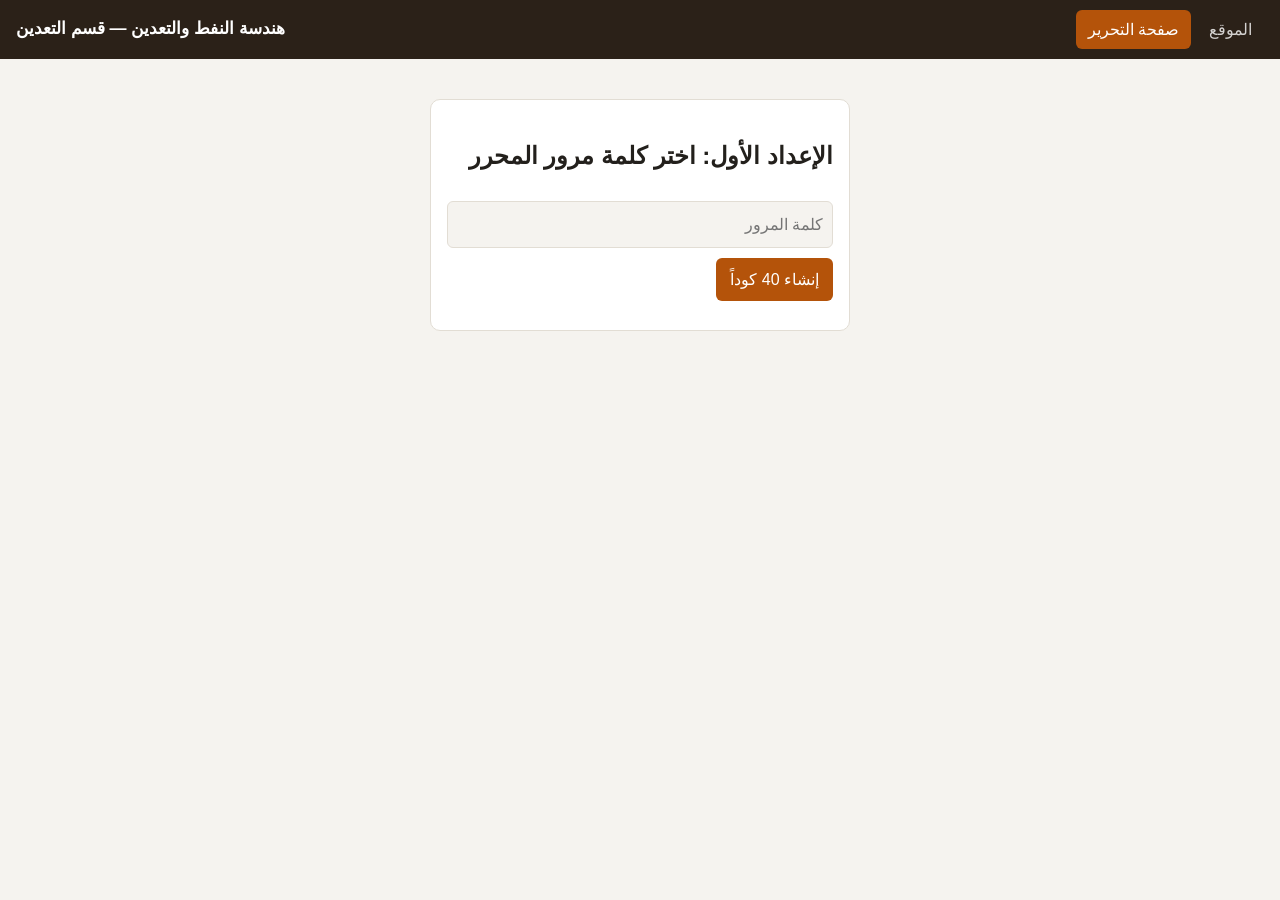
==== admin.html @ 2e19c4da "Add files via upload" ====
<!doctype html>
<html lang="ar" dir="rtl"><head><meta charset="utf-8"><meta name="viewport" content="width=device-width, initial-scale=1">
<title>صفحة التحرير</title><link rel="stylesheet" href="style.css"></head>
<body><header><h1>هندسة النفط والتعدين — قسم التعدين</h1><nav><a href="index.html">الموقع</a><a class="on" href="admin.html">صفحة التحرير</a></nav></header><main id="app"></main>
<script src="common.js"></script>
<script>
let D,P={},PW='',dirty=false,epage=null;const a=$('#app');
function lock(setup){a.innerHTML=`<div class="card narrow"><h2>${setup?'الإعداد الأول: اختر كلمة مرور المحرر':'دخول المحرر'}</h2><input id="pw" type="password" placeholder="كلمة المرور"><button class="b" id="go">${setup?'إنشاء 40 كوداً':'دخول'}</button><p class="mu" id="er"></p></div>`;
$('#go').onclick=async()=>{const pw=$('#pw').value;if(pw.length<8)return $('#er').textContent='8 أحرف على الأقل';
if(setup){PW=pw;for(let i=0;i<40;i++)await addCode();dirty=true;panel()}
else try{P=(await unseal(D.vault,pw)).plain;PW=pw;panel()}catch(e){$('#er').textContent='كلمة المرور خاطئة'}}}
async function addCode(){const c=gen(),h=await H(c);P[h]=c;D.codes.push({h,n:'',off:0})}
function panel(){const sub=(p)=>D.pages.filter(x=>x.parent===p);
a.innerHTML=`<div class="card" style="border-color:var(--ac)"><div class="row"><b>${dirty?'⚠ تعديلات غير محفوظة في الملف':'لا تعديلات'}</b><button class="b" id="dl">تنزيل data.json</button></div><p class="mu">بعد أي تعديل: نزّل data.json ثم ارفعه إلى GitHub ليحل محل القديم.</p></div>
<div class="card"><h3>الأعضاء والأكواد (${D.codes.length})</h3><div class="row" style="margin-bottom:10px"><button class="b" id="ac">+ كود</button><button class="g" id="a10">+ 10 أكواد</button></div>
<div class="sc"><table><tr><th>#</th><th>الكود</th><th>اسم صاحبه (اختياري)</th><th>الحالة</th><th></th></tr>${D.codes.map((c,i)=>`<tr><td>${i+1}</td><td><code>${esc(P[c.h]||'؟')}</code></td><td><input data-n="${i}" value="${esc(c.n)}" style="margin:0"></td><td>${D.banned.includes(c.h)?'مطرود':c.off?'معطّل':'فعّال'}</td><td class="row"><button class="g" data-a="chg" data-i="${i}">تغيير الكود</button><button class="g" data-a="off" data-i="${i}">${c.off?'تفعيل':'تعطيل'}</button><button class="r" data-a="kick" data-i="${i}">طرد</button><button class="r" data-a="del" data-i="${i}">حذف</button></td></tr>`).join('')}</table></div>
<p class="mu">إذا كتبتَ اسماً للكود فلن يدخل به إلا من يكتب هذا الاسم.</p></div>
<div class="card"><h3>الصفحات</h3><button class="b" id="np" style="margin-bottom:10px">+ صفحة جديدة</button>${D.pages.map(p=>`<div class="row" style="padding:4px 0">${p.parent?'↳ ':''}<b>${esc(p.title)}</b><button class="g" data-a="ep" data-id="${p.id}">تحرير</button><button class="g" data-a="sub" data-id="${p.id}">+ صفحة داخلها</button><button class="r" data-a="dp" data-id="${p.id}">حذف</button></div>`).join('')||'<p class="mu">لا توجد صفحات</p>'}</div><div id="ed"></div>`;
$('#dl').onclick=download;$('#ac').onclick=async()=>{await addCode();dirty=true;panel()};$('#a10').onclick=async()=>{for(let i=0;i<10;i++)await addCode();dirty=true;panel()};$('#np').onclick=()=>newP('');
a.querySelectorAll('[data-n]').forEach(i=>i.onchange=()=>{D.codes[+i.dataset.n].n=i.value;dirty=true;$('#dl').previousElementSibling.textContent='⚠ تعديلات غير محفوظة في الملف'});
a.querySelectorAll('[data-a]').forEach(b=>b.onclick=async()=>{const i=+b.dataset.i,c=D.codes[i],t=b.dataset.a;
if(t==='chg'){const n=gen(),h=await H(n);delete P[c.h];D.codes[i]={h,n:c.n,off:0};P[h]=n}
if(t==='off')c.off=c.off?0:1;
if(t==='kick'){if(!confirm('طرد هذا العضو؟'))return;D.banned.push(c.h);c.off=1}
if(t==='del'){if(!confirm('حذف الكود؟'))return;D.codes.splice(i,1);delete P[c.h]}
if(t==='ep')return editP(b.dataset.id);if(t==='sub')return newP(b.dataset.id);
if(t==='dp'){if(!confirm('حذف الصفحة وما تحتها؟'))return;const rm=id=>{sub(id).forEach(x=>rm(x.id));D.pages=D.pages.filter(x=>x.id!==id)};rm(b.dataset.id)}
dirty=true;panel()})}
function newP(parent){const t=prompt('عنوان الصفحة؟');if(!t)return;const id=uid();D.pages.push({id,parent,title:t,html:''});dirty=true;panel();editP(id)}
function editP(id){const p=D.pages.find(x=>x.id===id);if(!p)return;
$('#ed').innerHTML=`<div class="card"><h3>تحرير: ${esc(p.title)}</h3><label>العنوان</label><input id="pt" value="${esc(p.title)}"><label>المحتوى (HTML مسموح)</label><textarea id="ph" rows="10">${esc(p.html)}</textarea><div class="row"><input type="file" id="pi" accept="image/*" style="width:auto"><button class="b" id="ps">حفظ الصفحة</button><button class="g" id="px">إغلاق</button></div><p class="mu">الصور تُضغط وتُضاف داخل المحتوى. احذف وسم img لحذف صورة.</p></div>`;
$('#pi').onchange=e=>{const f=e.target.files[0];if(!f)return;const im=new Image();im.onload=()=>{const k=Math.min(1,1000/im.width),c=document.createElement('canvas');c.width=im.width*k;c.height=im.height*k;c.getContext('2d').drawImage(im,0,0,c.width,c.height);$('#ph').value+=`\n<img src="${c.toDataURL('image/jpeg',.75)}" alt="">`};im.src=URL.createObjectURL(f)};
$('#ps').onclick=()=>{p.title=$('#pt').value||p.title;p.html=$('#ph').value;dirty=true;panel()};$('#px').onclick=()=>$('#ed').innerHTML='';$('#ed').scrollIntoView({behavior:'smooth'})}
async function download(){const out={pages:D.pages,codes:D.codes,banned:D.banned,vault:await seal({plain:P},PW)};
const l=document.createElement('a');l.href=URL.createObjectURL(new Blob([JSON.stringify(out)],{type:'application/json'}));l.download='data.json';l.click();dirty=false;panel()}
loadData().then(d=>{D=d;lock(!D.vault)}).catch(()=>a.innerHTML='<div class="card">تعذّر تحميل data.json</div>');
</script></body></html>
---- style.css ----
:root{--bg:#f5f3ef;--card:#fff;--tx:#23201c;--mu:#6b645a;--ac:#b4530a;--bd:#e2ddd4;--hd:#2b2118}
@media (prefers-color-scheme:dark){:root{--bg:#171410;--card:#221e19;--tx:#efeae2;--mu:#a69d90;--ac:#e8863a;--bd:#3a342c;--hd:#0f0d0a}}
*{box-sizing:border-box}body{margin:0;background:var(--bg);color:var(--tx);font-family:Tahoma,"Segoe UI",Arial,sans-serif;line-height:1.7}
header{background:var(--hd);color:#fff;display:flex;direction:ltr;align-items:center;gap:16px;padding:10px 16px;flex-wrap:wrap}
header h1{font-size:17px;margin:0;direction:rtl;text-align:left}
nav{direction:rtl;display:flex;gap:6px;flex-wrap:wrap;margin-inline-end:auto}
nav button,nav a{background:none;border:0;color:#fff;padding:6px 12px;border-radius:6px;cursor:pointer;font:inherit;opacity:.8;text-decoration:none}
nav .on,nav button:hover,nav a:hover{background:var(--ac);opacity:1}
main{max-width:900px;margin:20px auto;padding:0 14px}
.card{background:var(--card);border:1px solid var(--bd);border-radius:10px;padding:16px;margin-bottom:14px}
input,textarea{width:100%;padding:9px;border:1px solid var(--bd);border-radius:6px;background:var(--bg);color:var(--tx);font:inherit;margin:4px 0 10px}
.b{background:var(--ac);color:#fff;border:0;border-radius:6px;padding:8px 14px;cursor:pointer;font:inherit}
.g{background:none;border:1px solid var(--bd);color:var(--tx);border-radius:6px;padding:5px 10px;cursor:pointer;font:inherit}
.r{background:#b3261e;color:#fff;border:0;border-radius:6px;padding:5px 10px;cursor:pointer;font:inherit}
table{width:100%;border-collapse:collapse}td,th{padding:6px;border-bottom:1px solid var(--bd);text-align:start;font-size:14px}
code{background:var(--bg);padding:2px 6px;border-radius:4px;direction:ltr;display:inline-block;letter-spacing:1px}
.mu{color:var(--mu);font-size:13px}.row{display:flex;gap:8px;flex-wrap:wrap;align-items:center}
img{max-width:100%;border-radius:8px}.sc{overflow-x:auto}.narrow{max-width:420px;margin:40px auto}
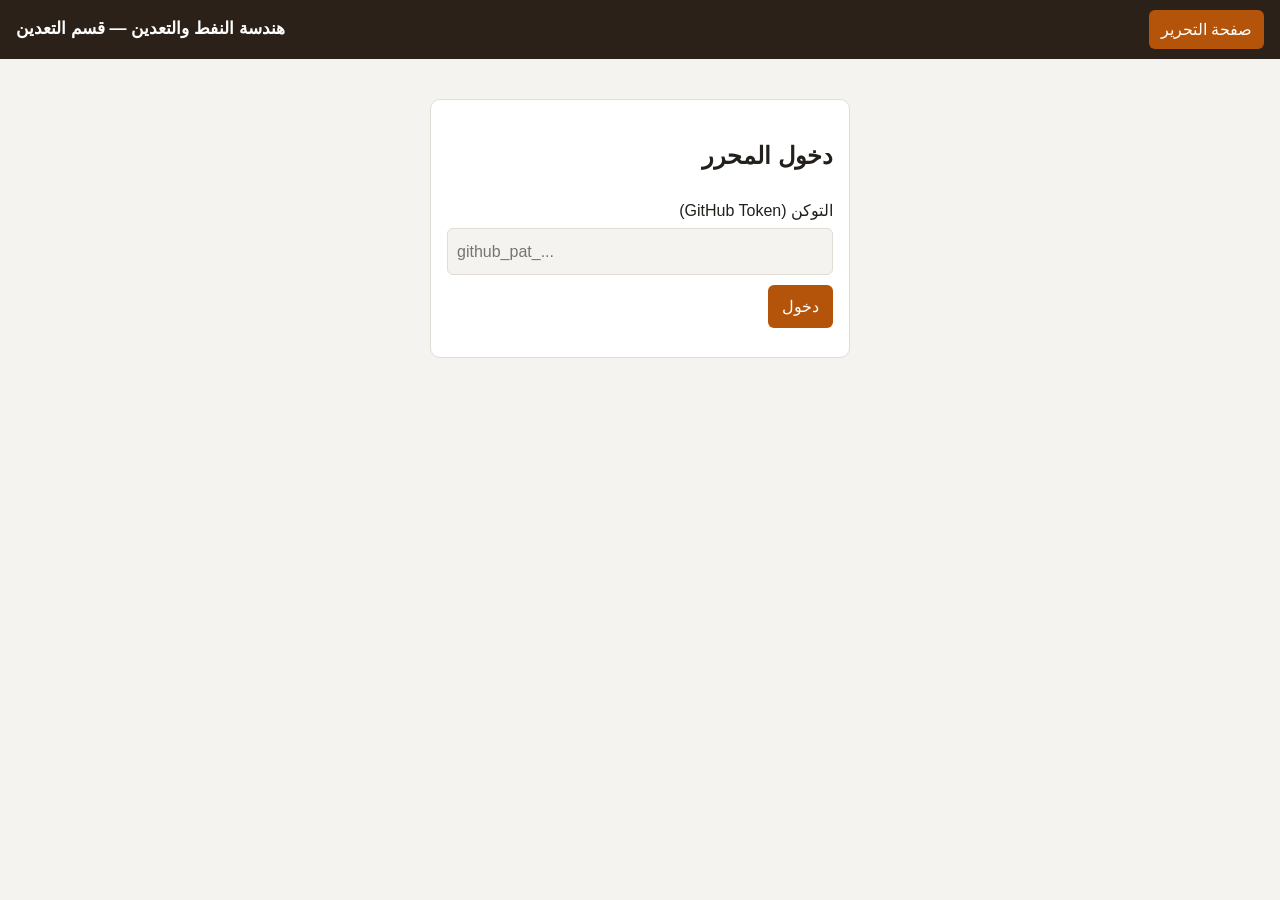
==== commit 4098c4db: "Update admin.html" ====
--- a/admin.html
+++ b/admin.html
@@ -1,23 +1,35 @@
 <!doctype html>
 <html lang="ar" dir="rtl"><head><meta charset="utf-8"><meta name="viewport" content="width=device-width, initial-scale=1">
 <title>صفحة التحرير</title><link rel="stylesheet" href="style.css"></head>
-<body><header><h1>هندسة النفط والتعدين — قسم التعدين</h1><nav><a href="index.html">الموقع</a><a class="on" href="admin.html">صفحة التحرير</a></nav></header><main id="app"></main>
+<body><header><h1>هندسة النفط والتعدين — قسم التعدين</h1><nav><a class="on" href="admin.html">صفحة التحرير</a></nav></header><main id="app"></main>
 <script src="common.js"></script>
 <script>
-let D,P={},PW='',dirty=false,epage=null;const a=$('#app');
-function lock(setup){a.innerHTML=`<div class="card narrow"><h2>${setup?'الإعداد الأول: اختر كلمة مرور المحرر':'دخول المحرر'}</h2><input id="pw" type="password" placeholder="كلمة المرور"><button class="b" id="go">${setup?'إنشاء 40 كوداً':'دخول'}</button><p class="mu" id="er"></p></div>`;
-$('#go').onclick=async()=>{const pw=$('#pw').value;if(pw.length<8)return $('#er').textContent='8 أحرف على الأقل';
-if(setup){PW=pw;for(let i=0;i<40;i++)await addCode();dirty=true;panel()}
-else try{P=(await unseal(D.vault,pw)).plain;PW=pw;panel()}catch(e){$('#er').textContent='كلمة المرور خاطئة'}}}
+const OWN=location.hostname.split('.')[0],REPO=location.pathname.split('/')[1]||'university',ROOT='https://api.github.com/repos/'+OWN+'/'+REPO;
+let D,P={},TK='',SHA='',dirty=false;const a=$('#app');
+const gh=(u,o={})=>fetch(u,{...o,headers:{Authorization:'Bearer '+TK,Accept:'application/vnd.github+json',...(o.headers||{})}});
+function login(msg){a.innerHTML=`<div class="card narrow"><h2>دخول المحرر</h2><label>التوكن (GitHub Token)</label><input id="tk" type="password" dir="ltr" placeholder="github_pat_..." autocomplete="off"><button class="b" id="go">دخول</button><p class="mu" id="er">${esc(msg||'')}</p></div>`;
+$('#go').onclick=()=>start($('#tk').value.trim())}
+async function start(t){TK=t;if(!TK)return;
+try{const r=await gh(ROOT);if(!r.ok)throw 0;const j=await r.json();if(!j.permissions||!j.permissions.push)throw 1}catch(e){TK='';localStorage.removeItem('tk');return login('التوكن غير صالح أو لا يملك صلاحية الكتابة على المستودع')}
+localStorage.setItem('tk',TK);
+const f=await gh(ROOT+'/contents/data.json',{headers:{Accept:'application/vnd.github.raw+json'}});D=await f.json();
+const l=await (await gh(ROOT+'/contents/')).json();SHA=l.find(x=>x.name==='data.json').sha;
+if(!D.vault){for(let i=0;i<40;i++)await addCode();dirty=true;return panel()}
+try{P=(await unseal(D.vault,TK)).plain;panel()}catch(e){recover()}}
+function recover(){a.innerHTML=`<div class="card narrow"><h2>توكن جديد</h2><p>الأكواد مشفّرة بالتوكن القديم. أدخله مرة واحدة لنقلها للتوكن الجديد:</p><input id="old" type="password" dir="ltr" placeholder="التوكن القديم"><button class="b" id="ok">استعادة</button> <button class="r" id="rs">لا أملكه: إعادة توليد كل الأكواد</button><p class="mu" id="er"></p></div>`;
+$('#ok').onclick=async()=>{try{P=(await unseal(D.vault,$('#old').value.trim())).plain;dirty=true;panel()}catch(e){$('#er').textContent='التوكن القديم غير صحيح'}};
+$('#rs').onclick=async()=>{if(!confirm('ستُلغى كل الأكواد الحالية ويُنشأ 40 كوداً جديداً'))return;D.codes=[];D.banned=[];P={};for(let i=0;i<40;i++)await addCode();dirty=true;panel()}}
 async function addCode(){const c=gen(),h=await H(c);P[h]=c;D.codes.push({h,n:'',off:0})}
-function panel(){const sub=(p)=>D.pages.filter(x=>x.parent===p);
-a.innerHTML=`<div class="card" style="border-color:var(--ac)"><div class="row"><b>${dirty?'⚠ تعديلات غير محفوظة في الملف':'لا تعديلات'}</b><button class="b" id="dl">تنزيل data.json</button></div><p class="mu">بعد أي تعديل: نزّل data.json ثم ارفعه إلى GitHub ليحل محل القديم.</p></div>
+function mark(){dirty=true;const s=$('#st');if(s)s.textContent='⚠ تعديلات غير منشورة'}
+function panel(){const sub=p=>D.pages.filter(x=>x.parent===p);
+a.innerHTML=`<div class="card" style="border-color:var(--ac)"><div class="row"><b id="st">${dirty?'⚠ تعديلات غير منشورة':'كل شيء منشور'}</b><button class="b" id="sv">حفظ ونشر للجميع</button><button class="g" id="lo">خروج</button></div><p class="mu">يظهر التعديل للطلاب خلال دقيقة أو دقيقتين من النشر.</p></div>
 <div class="card"><h3>الأعضاء والأكواد (${D.codes.length})</h3><div class="row" style="margin-bottom:10px"><button class="b" id="ac">+ كود</button><button class="g" id="a10">+ 10 أكواد</button></div>
 <div class="sc"><table><tr><th>#</th><th>الكود</th><th>اسم صاحبه (اختياري)</th><th>الحالة</th><th></th></tr>${D.codes.map((c,i)=>`<tr><td>${i+1}</td><td><code>${esc(P[c.h]||'؟')}</code></td><td><input data-n="${i}" value="${esc(c.n)}" style="margin:0"></td><td>${D.banned.includes(c.h)?'مطرود':c.off?'معطّل':'فعّال'}</td><td class="row"><button class="g" data-a="chg" data-i="${i}">تغيير الكود</button><button class="g" data-a="off" data-i="${i}">${c.off?'تفعيل':'تعطيل'}</button><button class="r" data-a="kick" data-i="${i}">طرد</button><button class="r" data-a="del" data-i="${i}">حذف</button></td></tr>`).join('')}</table></div>
 <p class="mu">إذا كتبتَ اسماً للكود فلن يدخل به إلا من يكتب هذا الاسم.</p></div>
 <div class="card"><h3>الصفحات</h3><button class="b" id="np" style="margin-bottom:10px">+ صفحة جديدة</button>${D.pages.map(p=>`<div class="row" style="padding:4px 0">${p.parent?'↳ ':''}<b>${esc(p.title)}</b><button class="g" data-a="ep" data-id="${p.id}">تحرير</button><button class="g" data-a="sub" data-id="${p.id}">+ صفحة داخلها</button><button class="r" data-a="dp" data-id="${p.id}">حذف</button></div>`).join('')||'<p class="mu">لا توجد صفحات</p>'}</div><div id="ed"></div>`;
-$('#dl').onclick=download;$('#ac').onclick=async()=>{await addCode();dirty=true;panel()};$('#a10').onclick=async()=>{for(let i=0;i<10;i++)await addCode();dirty=true;panel()};$('#np').onclick=()=>newP('');
-a.querySelectorAll('[data-n]').forEach(i=>i.onchange=()=>{D.codes[+i.dataset.n].n=i.value;dirty=true;$('#dl').previousElementSibling.textContent='⚠ تعديلات غير محفوظة في الملف'});
+$('#sv').onclick=save;$('#lo').onclick=()=>{localStorage.removeItem('tk');TK='';login()};
+$('#ac').onclick=async()=>{await addCode();dirty=true;panel()};$('#a10').onclick=async()=>{for(let i=0;i<10;i++)await addCode();dirty=true;panel()};$('#np').onclick=()=>newP('');
+a.querySelectorAll('[data-n]').forEach(i=>i.onchange=()=>{D.codes[+i.dataset.n].n=i.value;mark()});
 a.querySelectorAll('[data-a]').forEach(b=>b.onclick=async()=>{const i=+b.dataset.i,c=D.codes[i],t=b.dataset.a;
 if(t==='chg'){const n=gen(),h=await H(n);delete P[c.h];D.codes[i]={h,n:c.n,off:0};P[h]=n}
 if(t==='off')c.off=c.off?0:1;
@@ -31,7 +43,10 @@
 $('#ed').innerHTML=`<div class="card"><h3>تحرير: ${esc(p.title)}</h3><label>العنوان</label><input id="pt" value="${esc(p.title)}"><label>المحتوى (HTML مسموح)</label><textarea id="ph" rows="10">${esc(p.html)}</textarea><div class="row"><input type="file" id="pi" accept="image/*" style="width:auto"><button class="b" id="ps">حفظ الصفحة</button><button class="g" id="px">إغلاق</button></div><p class="mu">الصور تُضغط وتُضاف داخل المحتوى. احذف وسم img لحذف صورة.</p></div>`;
 $('#pi').onchange=e=>{const f=e.target.files[0];if(!f)return;const im=new Image();im.onload=()=>{const k=Math.min(1,1000/im.width),c=document.createElement('canvas');c.width=im.width*k;c.height=im.height*k;c.getContext('2d').drawImage(im,0,0,c.width,c.height);$('#ph').value+=`\n<img src="${c.toDataURL('image/jpeg',.75)}" alt="">`};im.src=URL.createObjectURL(f)};
 $('#ps').onclick=()=>{p.title=$('#pt').value||p.title;p.html=$('#ph').value;dirty=true;panel()};$('#px').onclick=()=>$('#ed').innerHTML='';$('#ed').scrollIntoView({behavior:'smooth'})}
-async function download(){const out={pages:D.pages,codes:D.codes,banned:D.banned,vault:await seal({plain:P},PW)};
-const l=document.createElement('a');l.href=URL.createObjectURL(new Blob([JSON.stringify(out)],{type:'application/json'}));l.download='data.json';l.click();dirty=false;panel()}
-loadData().then(d=>{D=d;lock(!D.vault)}).catch(()=>a.innerHTML='<div class="card">تعذّر تحميل data.json</div>');
+async function save(){const b=$('#sv');b.disabled=true;b.textContent='جارٍ النشر...';
+try{const txt=JSON.stringify({pages:D.pages,codes:D.codes,banned:D.banned,vault:await seal({plain:P},TK)}),u=enc.encode(txt);let s='';for(let i=0;i<u.length;i+=8000)s+=String.fromCharCode(...u.subarray(i,i+8000));
+const r=await gh(ROOT+'/contents/data.json',{method:'PUT',body:JSON.stringify({message:'update site data',content:btoa(s),sha:SHA})});
+if(!r.ok)throw new Error(r.status);SHA=(await r.json()).content.sha;dirty=false;panel()}catch(e){alert('فشل النشر ('+e.message+'). تأكد من صلاحية التوكن.');b.disabled=false;b.textContent='حفظ ونشر للجميع'}}
+window.onbeforeunload=()=>dirty?'':undefined;
+const t0=localStorage.getItem('tk');t0?start(t0):login();
 </script></body></html>
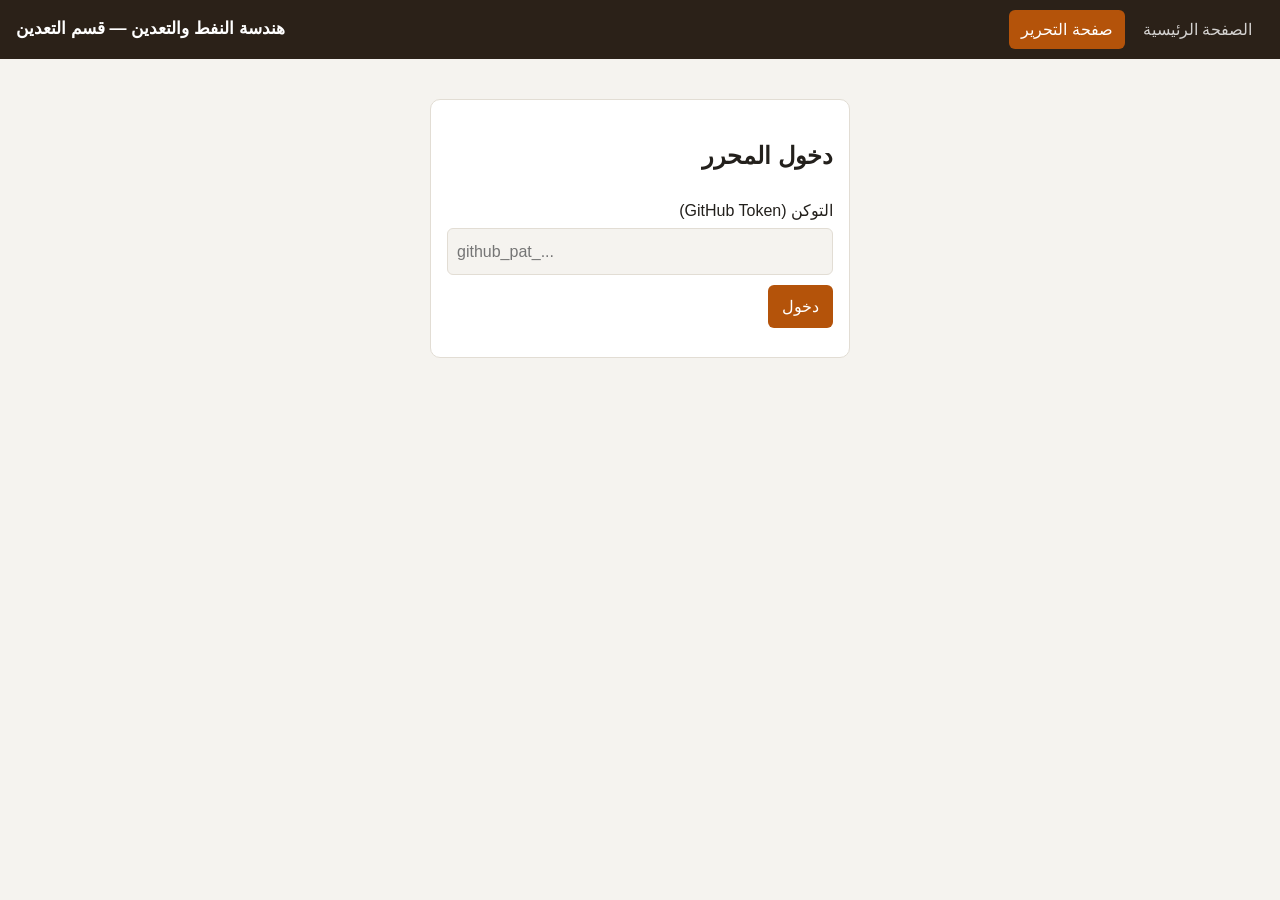
==== commit eb474117: "Update admin.html" ====
--- a/admin.html
+++ b/admin.html
@@ -1,7 +1,7 @@
 <!doctype html>
 <html lang="ar" dir="rtl"><head><meta charset="utf-8"><meta name="viewport" content="width=device-width, initial-scale=1">
 <title>صفحة التحرير</title><link rel="stylesheet" href="style.css"></head>
-<body><header><h1>هندسة النفط والتعدين — قسم التعدين</h1><nav><a class="on" href="admin.html">صفحة التحرير</a></nav></header><main id="app"></main>
+<body><header><h1>هندسة النفط والتعدين — قسم التعدين</h1><nav><a href="index.html">الصفحة الرئيسية</a><a class="on" href="admin.html">صفحة التحرير</a></nav></header><main id="app"></main>
 <script src="common.js"></script>
 <script>
 const OWN=location.hostname.split('.')[0],REPO=location.pathname.split('/')[1]||'university',ROOT='https://api.github.com/repos/'+OWN+'/'+REPO;
